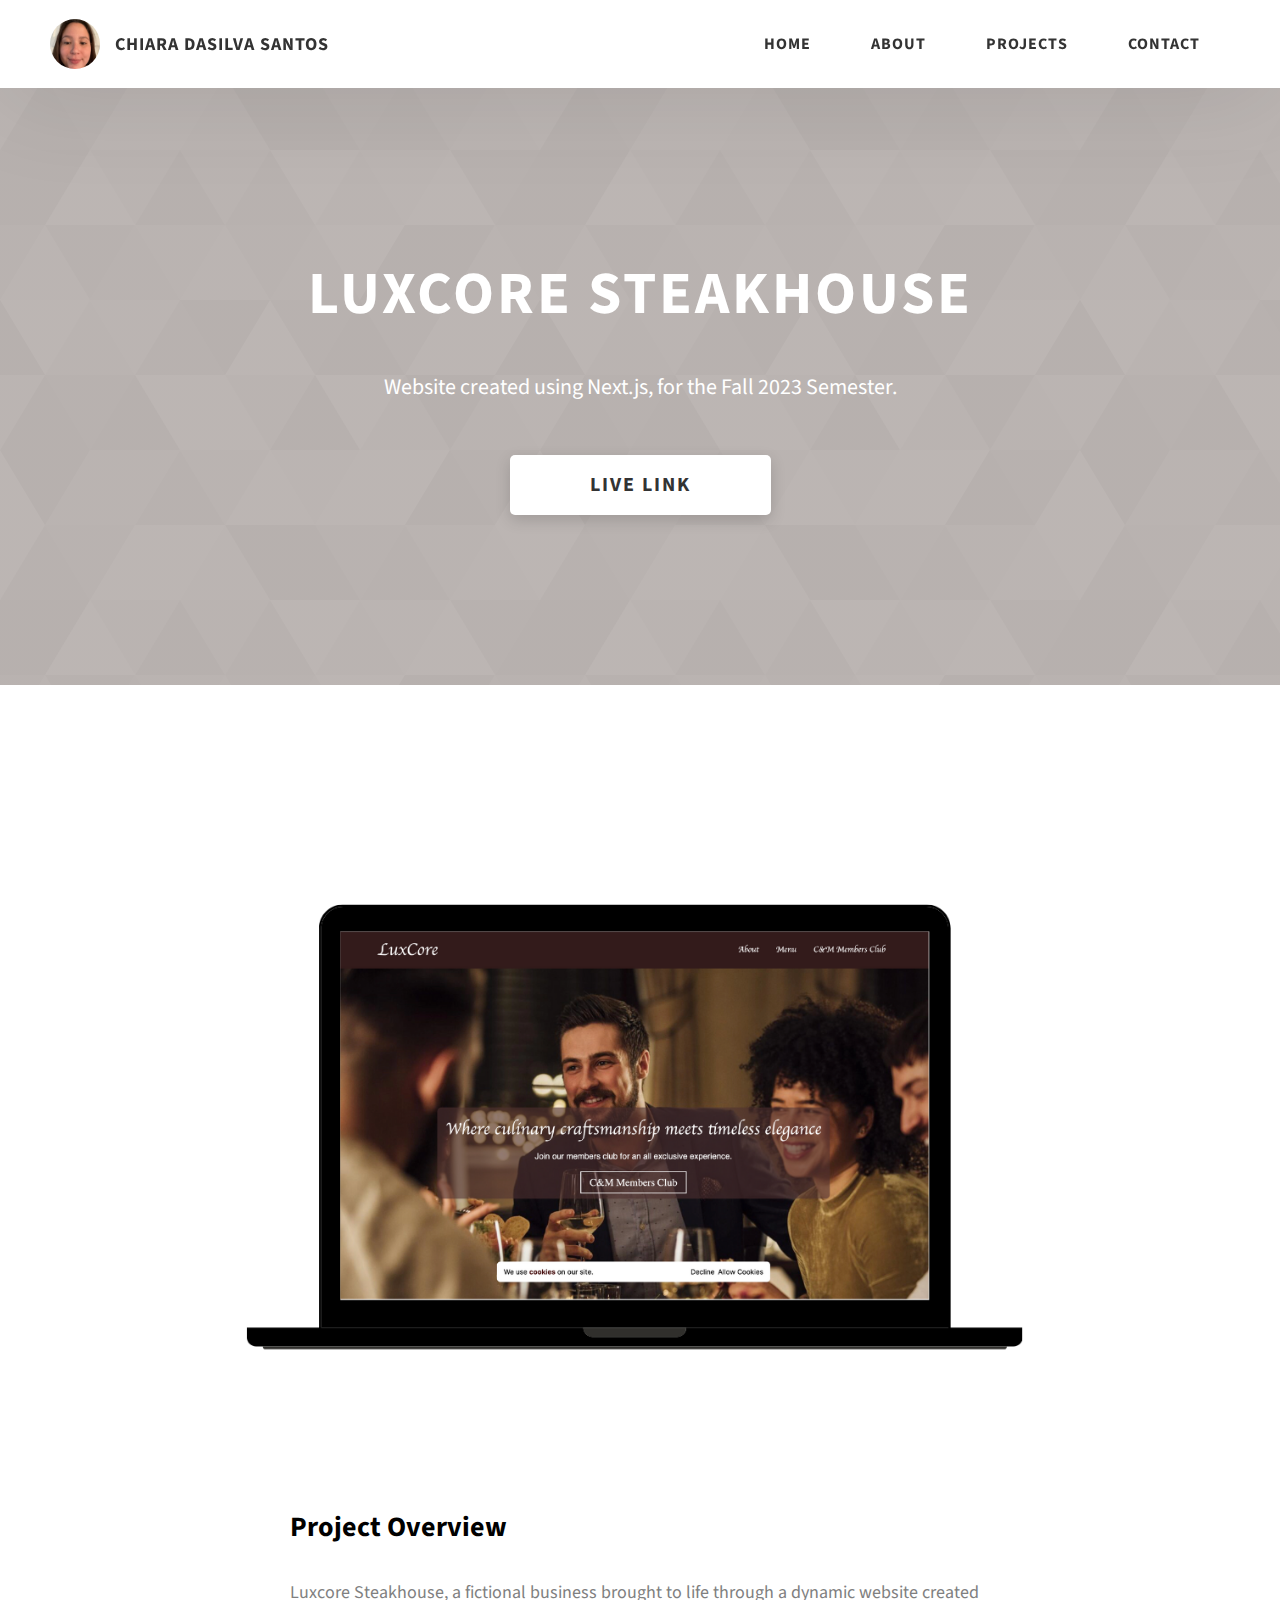
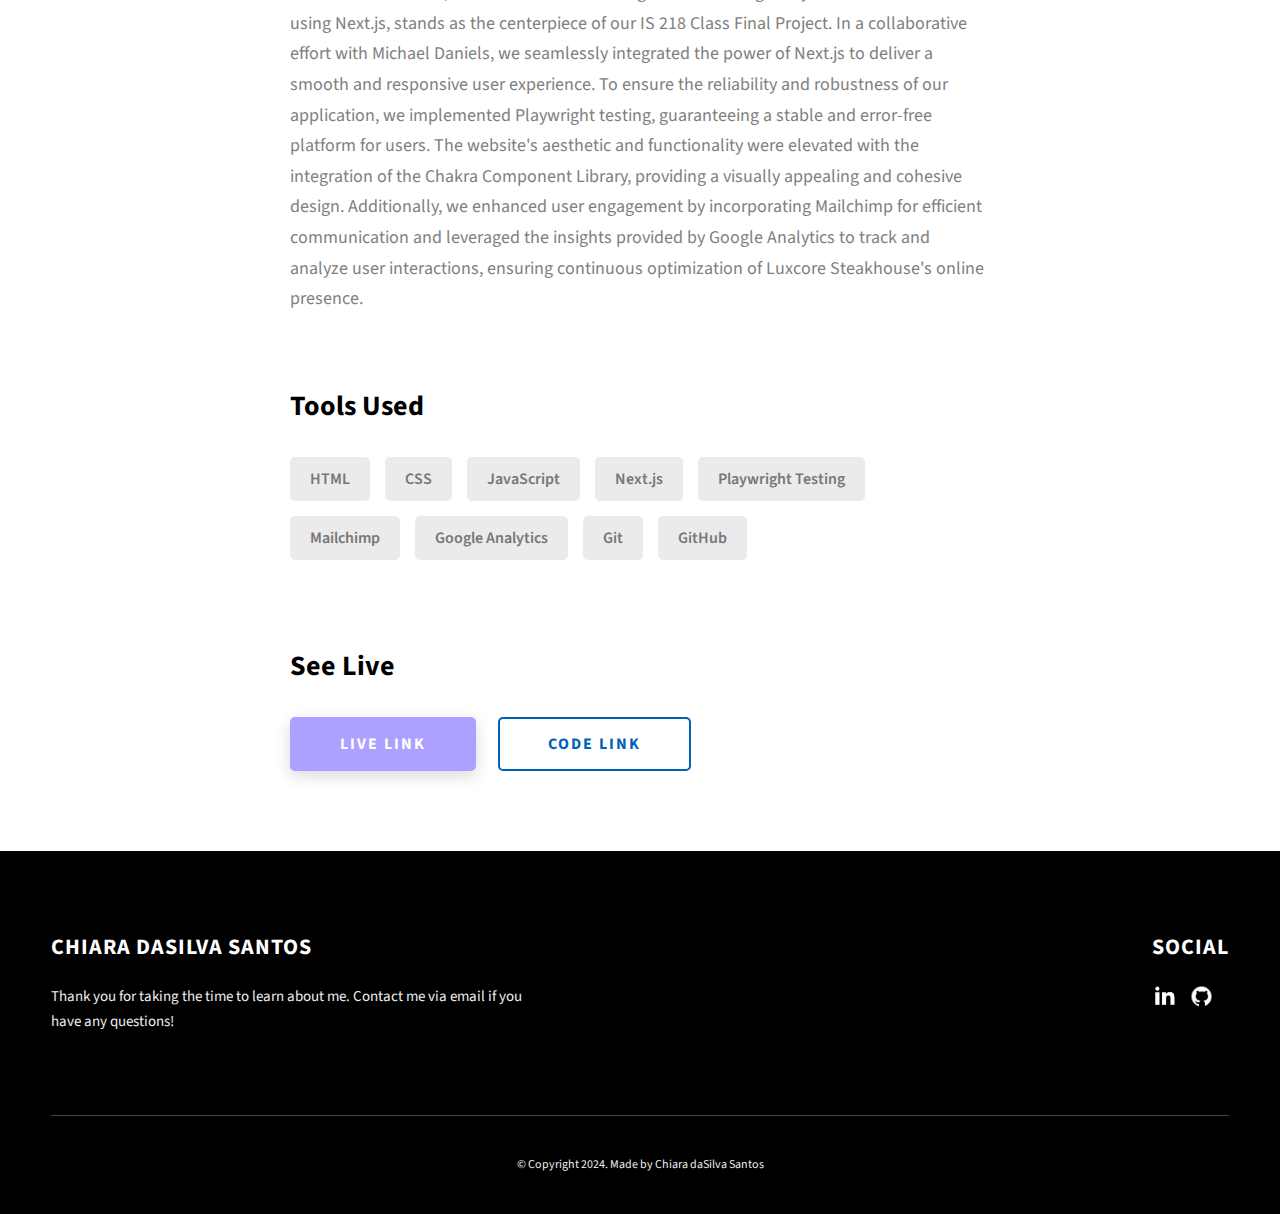
==== project-1.html @ 924123e9 "Add files via upload" ====
<!DOCTYPE html>
<html lang="en">
  <head>
    <meta charset="UTF-8" />
    <meta name="viewport" content="width=device-width, initial-scale=1.0" />
    <meta http-equiv="X-UA-Compatible" content="ie=edge" />
    <title>Case Study of Project 1</title>
    <meta name="description" content="Case study page of Project" />

    <link rel="stylesheet" href="css/style.css" />

    <link rel="preconnect" href="https://fonts.googleapis.com" />
    <link rel="preconnect" href="https://fonts.gstatic.com" crossorigin />
    <link
      href="https://fonts.googleapis.com/css2?family=Source+Sans+Pro:wght@400;600;700;900&display=swap"
      rel="stylesheet"
    />
  </head>
  <body>
    <header class="header">
      <div class="header__content">
        <div class="header__logo-container">
          <div class="header__logo-img-cont">
            <img
              src="./assets/jpeg/me.jpeg"
              alt="Chiara daSilva Santos image"
              class="header__logo-img"
            />
          </div>
          <span class="header__logo-sub">Chiara daSilva Santos</span>
        </div>
        <div class="header__main">
          <ul class="header__links">
            <li class="header__link-wrapper">
              <a href="./index.html" class="header__link"> Home </a>
            </li>
            <li class="header__link-wrapper">
              <a href="./index.html#about" class="header__link">About </a>
            </li>
            <li class="header__link-wrapper">
              <a href="./index.html#projects" class="header__link">
                Projects
              </a>
            </li>
            <li class="header__link-wrapper">
              <a href="./index.html#contact" class="header__link"> Contact </a>
            </li>
          </ul>
          <div class="header__main-ham-menu-cont">
            <img
              src="./assets/svg/ham-menu.svg"
              alt="hamburger menu"
              class="header__main-ham-menu"
            />
            <img
              src="./assets/svg/ham-menu-close.svg"
              alt="hamburger menu close"
              class="header__main-ham-menu-close d-none"
            />
          </div>
        </div>
      </div>
      <div class="header__sm-menu">
        <div class="header__sm-menu-content">
          <ul class="header__sm-menu-links">
            <li class="header__sm-menu-link">
              <a href="./index.html"> Home </a>
            </li>

            <li class="header__sm-menu-link">
              <a href="./index.html#about"> About </a>
            </li>

            <li class="header__sm-menu-link">
              <a href="./index.html#projects"> Projects </a>
            </li>

            <li class="header__sm-menu-link">
              <a href="./index.html#contact"> Contact </a>
            </li>
          </ul>
        </div>
      </div>
    </header>
    <section class="project-cs-hero">
      <div class="project-cs-hero__content">
        <h1 class="heading-primary">Luxcore Steakhouse</h1>
        <div class="project-cs-hero__info">
          <p class="text-primary">
            Website created using Next.js, for the Fall 2023 Semester. 
          </p>
        </div>
        <div class="project-cs-hero__cta">
          <a href="https://is218-group-project-bay.vercel.app/#contact-us" class="btn btn--bg" target="_blank">Live Link</a>
        </div>
      </div>
    </section>
    <section class="project-details">
      <div class="main-container">
        <div class="project-details__content">
          <div class="project-details__showcase-img-cont">
            <img
              src="./assets/png/1.png"
              alt="Project Image"
              class="project-details__showcase-img"
            />
          </div>
          <div class="project-details__content-main">
            <div class="project-details__desc">
              <h3 class="project-details__content-title">Project Overview</h3>
              <p class="project-details__desc-para">
                Luxcore Steakhouse, a fictional business brought to life through a dynamic website created using Next.js, stands as the centerpiece of our IS 218 Class Final Project. In a collaborative effort with Michael Daniels, we seamlessly integrated the power of Next.js to deliver a smooth and responsive user experience. To ensure the reliability and robustness of our application, we implemented Playwright testing, guaranteeing a stable and error-free platform for users. The website's aesthetic and functionality were elevated with the integration of the Chakra Component Library, providing a visually appealing and cohesive design. Additionally, we enhanced user engagement by incorporating Mailchimp for efficient communication and leveraged the insights provided by Google Analytics to track and analyze user interactions, ensuring continuous optimization of Luxcore Steakhouse's online presence.
              </p>
            </div>
            <div class="project-details__tools-used">
              <h3 class="project-details__content-title">Tools Used</h3>
              <div class="skills">
                <div class="skills__skill">HTML</div>
                <div class="skills__skill">CSS</div>
                <div class="skills__skill">JavaScript</div>
                <div class="skills__skill">Next.js</div>
                <div class="skills__skill">Playwright Testing</div>
                <div class="skills__skill">Mailchimp</div>
                <div class="skills__skill">Google Analytics</div>
                <div class="skills__skill">Git</div>
                <div class="skills__skill">GitHub</div>
              </div>
            </div>
            <div class="project-details__links">
              <h3 class="project-details__content-title">See Live</h3>
              <a
                href="https://is218-group-project-bay.vercel.app/#contact-us"
                class="btn btn--med btn--theme project-details__links-btn"
                target="_blank"
                >Live Link</a
              >
              <a
                href="https://github.com/cdasilvasantos/is218-group-project"
                class="btn btn--med btn--theme-inv project-details__links-btn"
                target="_blank"
                >Code Link</a
              >
            </div>
          </div>
        </div>
      </div>
    </section>
    <footer class="main-footer">
      <div class="main-container">
        <div class="main-footer__upper">
          <div class="main-footer__row main-footer__row-1">
            <h2 class="heading heading-sm main-footer__heading-sm">
              <span>Social</span>
            </h2>
            <div class="main-footer__social-cont">
              <a target="_blank" rel="noreferrer" href="www.linkedin.com/in/chiara-dasilva-santos-b01099230">
                <img
                  class="main-footer__icon"
                  src="./assets/png/linkedin-ico.png"
                  alt="icon"
                />
              </a>
              <a target="_blank" rel="noreferrer" href="https://github.com/cdasilvasantos">
                <img
                  class="main-footer__icon"
                  src="./assets/png/github-ico.png"
                  alt="icon"
                />
              </a>
            </div>
          </div>
          <div class="main-footer__row main-footer__row-2">
            <h4 class="heading heading-sm text-lt">Chiara daSilva Santos</h4>
            <p class="main-footer__short-desc">
              Thank you for taking the time to learn about me. Contact me via email if you have any questions!
            </p>
          </div>
        </div>

        <div class="main-footer__lower">
          &copy; Copyright 2024. Made by
            Chiara daSilva Santos
        </div>
      </div>
    </footer>
    <script src="./index.js"></script>
  </body>
</html>
---- css/style.css ----
/*
0 - 600px:      Phone
600 - 900px:    Tablet portrait
900 - 1200px:   Tablet landscape
[1200 - 1800] is where our normal styles apply
1800px + :      Big desktop
$breakpoint arguement choices:
- phone
- tab-port
- tab-land
- big-desktop

Inside media queries 1em is always 16px i.e 1em = 16px at every screen size only inside media queries
*/
*,
*::after,
*::before {
  margin: 0;
  padding: 0;
  box-sizing: inherit;
  font-family: inherit; }

html {
  font-size: 62.5%;
  scroll-behavior: smooth; }
  @media only screen and (max-width: 75em) {
    html {
      font-size: 59%; } }
  @media only screen and (max-width: 56.25em) {
    html {
      font-size: 56%; } }
  @media only screen and (min-width: 112.5em) {
    html {
      font-size: 65%; } }

body {
  box-sizing: border-box;
  position: relative;
  line-height: 1.5;
  font-family: sans-serif;
  overflow-x: hidden;
  overflow-y: scroll;
  font-family: 'Source Sans Pro', sans-serif; }

a {
  text-decoration: none;
  color: inherit; }

li {
  list-style: none; }

input:focus,
button:focus,
a:focus,
textarea:focus {
  outline: none; }

button {
  border: none;
  cursor: pointer; }

textarea {
  resize: none; }

.heading-primary {
  font-size: 6rem;
  text-transform: uppercase;
  letter-spacing: 3px;
  text-align: center; }
  @media only screen and (max-width: 37.5em) {
    .heading-primary {
      font-size: 4.5rem; } }

.heading-sec__mb-bg {
  margin-bottom: 11rem; }
  @media only screen and (max-width: 56.25em) {
    .heading-sec__mb-bg {
      margin-bottom: 8rem; } }

.heading-sec__mb-med {
  margin-bottom: 9rem; }
  @media only screen and (max-width: 56.25em) {
    .heading-sec__mb-med {
      margin-bottom: 8rem; } }

.heading-sec__main {
  display: block;
  font-size: 4rem;
  text-transform: uppercase;
  letter-spacing: 1px;
  letter-spacing: 3px;
  text-align: center;
  margin-bottom: 3.5rem;
  position: relative; }
  .heading-sec__main--lt {
    color: #fff; }
    .heading-sec__main--lt::after {
      content: '';
      background: #fff !important; }
  .heading-sec__main::after {
    content: '';
    position: absolute;
    top: calc(100% + 1.5rem);
    height: 5px;
    width: 3rem;
    background: #ada1ff;
    left: 50%;
    transform: translateX(-50%);
    border-radius: 5px; }
    @media only screen and (max-width: 37.5em) {
      .heading-sec__main::after {
        top: calc(100% + 1.2rem); } }

.heading-sec__sub {
  display: block;
  text-align: center;
  color: #777;
  font-size: 1.5rem;
  font-weight: 500;
  max-width: 80rem;
  margin: auto;
  line-height: 1.6; }
  @media only screen and (max-width: 37.5em) {
    .heading-sec__sub {
      font-size: 1.8rem; } }
  .heading-sec__sub--lt {
    color: #eee; }

.heading-sm {
  font-size: 2.2rem;
  text-transform: uppercase;
  letter-spacing: 1px; }

.main-container {
  max-width: 120rem;
  margin: auto;
  width: 92%; }

.btn {
  background: #fff;
  color: #333;
  text-transform: uppercase;
  letter-spacing: 2px;
  display: inline-block;
  font-weight: 700;
  border-radius: 5px;
  box-shadow: 0 5px 15px 0 rgba(0, 0, 0, 0.15);
  transition: transform .3s; }
  .btn:hover {
    transform: translateY(-3px); }
  .btn--bg {
    padding: 1.5rem 8rem;
    font-size: 2rem; }
  .btn--med {
    padding: 1.5rem 5rem;
    font-size: 1.6rem; }
  .btn--theme {
    background: #ada1ff;
    color: #fff; }
  .btn--theme-inv {
    color: #0062b9;
    background: #fff;
    border: 2px solid #0062b9;
    box-shadow: none;
    padding: calc(1.5rem - 2px) calc(5rem - 2px); }

.sec-pad {
  padding: 12rem 0; }
  @media only screen and (max-width: 56.25em) {
    .sec-pad {
      padding: 8rem 0; } }

.text-primary {
  color: #fff;
  font-size: 2.2rem;
  text-align: center;
  width: 100%;
  line-height: 1.6; }
  @media only screen and (max-width: 37.5em) {
    .text-primary {
      font-size: 2rem; } }

.d-none {
  display: none; }

.home-hero {
  color: #fff;
  background: linear-gradient(to right, rgba(147, 116, 232, 0.8), rgba(147, 116, 232, 0.8)), url(../../assets/svg/common-bg.svg);
  background-position: center;
  height: 100vh;
  min-height: 80rem;
  max-height: 120rem;
  position: relative; }
  @media only screen and (max-width: 37.5em) {
    .home-hero {
      height: unset;
      min-height: unset; } }
  .home-hero__socials {
    position: absolute;
    top: 50%;
    border: 2px solid #eee;
    border-left: 2px solid #eee;
    transform: translateY(-50%); }
    @media only screen and (max-width: 56.25em) {
      .home-hero__socials {
        display: none; } }
  .home-hero__mouse-scroll-cont {
    position: absolute;
    bottom: 3%;
    left: 50%;
    transform: translateX(-50%); }
    @media only screen and (max-width: 37.5em) {
      .home-hero__mouse-scroll-cont {
        display: none; } }
  .home-hero__social {
    width: 5rem; }
  .home-hero__social-icon-link {
    width: 100%;
    display: block;
    padding: 1.2rem;
    border-bottom: 2px solid #eee;
    transition: background .3s; }
    .home-hero__social-icon-link:hover {
      background: rgba(255, 255, 255, 0.1); }
    .home-hero__social-icon-link--bd-none {
      border-bottom: 0; }
  .home-hero__social-icon {
    width: 100%; }
  .home-hero__content {
    position: absolute;
    top: 50%;
    left: 50%;
    transform: translate(-50%, -50%);
    max-width: 90rem;
    width: 92%; }
    @media only screen and (max-width: 37.5em) {
      .home-hero__content {
        padding: 19rem 0 13rem 0;
        margin: auto;
        position: static;
        transform: translate(0, 0); } }
  .home-hero__info {
    margin: 3rem auto 0 auto;
    max-width: 80rem; }
  .home-hero__cta {
    margin-top: 5rem;
    text-align: center; }

.about {
  background: #fafafa; }
  .about__content {
    display: grid;
    grid-template-columns: 1fr 1fr;
    grid-gap: 10rem; }
    @media only screen and (max-width: 56.25em) {
      .about__content {
        grid-template-columns: 1fr;
        grid-gap: 8rem; } }
    .about__content-title {
      font-weight: 700;
      font-size: 2.8rem;
      margin-bottom: 3rem; }
      @media only screen and (max-width: 37.5em) {
        .about__content-title {
          font-size: 2.4rem; } }
    .about__content-details-para {
      font-size: 1.8rem;
      color: grey;
      max-width: 60rem;
      line-height: 1.7;
      margin-bottom: 1rem; }
      .about__content-details-para--hl {
        font-weight: 700;
        margin: 0 3px; }
      .about__content-details-para:last-child {
        margin-bottom: 4rem; }

.projects__row {
  display: grid;
  grid-template-columns: 1.5fr 1fr;
  grid-gap: 5rem;
  margin-bottom: 11rem; }
  @media only screen and (max-width: 56.25em) {
    .projects__row {
      grid-template-columns: 1fr;
      grid-gap: 2rem;
      margin-bottom: 8rem; } }
  @media only screen and (max-width: 56.25em) {
    .projects__row {
      text-align: center; } }
  .projects__row:last-child {
    margin-bottom: 0; }
  .projects__row-img-cont {
    overflow: hidden; }
  .projects__row-img {
    width: 100%;
    display: block;
    object-fit: cover; }
  .projects__row-content {
    padding: 2rem 0;
    display: flex;
    justify-content: center;
    flex-direction: column;
    align-items: flex-start; }
    @media only screen and (max-width: 56.25em) {
      .projects__row-content {
        align-items: center; } }
    .projects__row-content-title {
      font-weight: 700;
      font-size: 2.8rem;
      margin-bottom: 2rem; }
      @media only screen and (max-width: 37.5em) {
        .projects__row-content-title {
          font-size: 2.4rem; } }
    .projects__row-content-desc {
      font-size: 1.8rem;
      color: grey;
      max-width: 60rem;
      line-height: 1.7;
      margin-bottom: 3rem; }
      @media only screen and (max-width: 37.5em) {
        .projects__row-content-desc {
          font-size: 1.7rem; } }


.project-cs-hero {
  color: #fff;
  background: linear-gradient(to right, rgba(171, 163, 160, 0.8), rgba(171, 163, 160, 0.8)), url(../../assets/svg/common-bg.svg);
  background-size: cover;
  background-position: center;
  position: relative; }
  @media only screen and (max-width: 37.5em) {
    .project-cs-hero {
      height: unset;
      min-height: unset; } }
  .project-cs-hero__content {
    padding: 25rem 0 17rem 0;
    max-width: 90rem;
    width: 92%;
    margin: auto; }
    @media only screen and (max-width: 37.5em) {
      .project-cs-hero__content {
        padding: 19rem 0 13rem 0;
        margin: auto;
        position: static;
        transform: translate(0, 0); } }
  .project-cs-hero__info {
    margin: 3rem auto 0 auto;
    max-width: 80rem; }
  .project-cs-hero__cta {
    margin-top: 5rem;
    text-align: center; }

.project-details__content {
  padding: 8rem 0;
  max-width: 90rem;
  margin: auto; }
  .project-details__content-title {
    font-weight: 700;
    font-size: 2.8rem;
    margin-bottom: 3rem; }
    @media only screen and (max-width: 37.5em) {
      .project-details__content-title {
        font-size: 2.4rem; } }

.project-details__showcase-img-cont {
  width: 100%;
  margin-bottom: 6rem; }

.project-details__showcase-img {
  width: 100%; }

.project-details__content-main {
  width: 100%;
  max-width: 70rem;
  margin: auto; }

.project-details__desc {
  margin: 0 0 7rem 0; }
  .project-details__desc-para {
    font-size: 1.8rem;
    line-height: 1.7;
    color: grey;
    margin-bottom: 2rem; }

.project-details__tools-used {
  margin: 0 0 7rem 0; }
  .project-details__tools-used-list {
    display: flex;
    flex-wrap: wrap; }
  .project-details__tools-used-item {
    padding: 1rem 2rem;
    margin-bottom: 1.5rem;
    margin-right: 1.5rem;
    font-size: 1.6rem;
    background: rgba(153, 153, 153, 0.2);
    border-radius: 5px;
    font-weight: 600;
    color: #777; }

.project-details__links {
  margin: 0 0; }
  .project-details__links-btn {
    margin-right: 2rem; }
    @media only screen and (max-width: 37.5em) {
      .project-details__links-btn {
        margin-right: 0;
        width: 70%;
        margin-bottom: 2rem;
        text-align: center; } }
    .project-details__links-btn:last-child {
      margin: 0; }
      @media only screen and (max-width: 37.5em) {
        .project-details__links-btn:last-child {
          margin: 0; } }

.header {
  position: fixed;
  width: 100%;
  z-index: 1000;
  background: #000;
  background: #fff;
  box-shadow: 0 10px 100px rgba(0, 0, 0, 0.1); }
  .header__content {
    display: flex;
    align-items: center;
    justify-content: space-between;
    padding: 1rem 5rem; }
    @media only screen and (max-width: 56.25em) {
      .header__content {
        padding: 0 2rem; } }
  .header__logo-container {
    display: flex;
    align-items: center;
    cursor: pointer;
    color: #333;
    transition: color .3s; }
    .header__logo-container:hover {
      color: #0062b9; }
  .header__logo-img-cont {
    width: 5rem;
    height: 5rem;
    border-radius: 50px;
    overflow: hidden;
    margin-right: 1.5rem;
    background: #0062b9; }
    @media only screen and (max-width: 56.25em) {
      .header__logo-img-cont {
        width: 4.5rem;
        height: 4.5rem;
        margin-right: 1.2rem; } }
  .header__logo-img {
    width: 100%;
    height: 100%;
    object-fit: cover;
    object-position: center;
    display: block; }
  .header__logo-sub {
    font-size: 1.8rem;
    text-transform: uppercase;
    font-weight: 700;
    letter-spacing: 1px; }
  .header__links {
    display: flex; }
    @media only screen and (max-width: 37.5em) {
      .header__links {
        display: none; } }
  .header__link {
    padding: 2.2rem 3rem;
    display: inline-block;
    font-size: 1.6rem;
    color: #333;
    text-transform: uppercase;
    letter-spacing: 1px;
    font-weight: 700;
    transition: color .3s; }
    .header__link:hover {
      color: #0062b9; }
    @media only screen and (max-width: 56.25em) {
      .header__link {
        padding: 3rem 1.8rem;
        font-size: 1.5rem; } }
  .header__main-ham-menu-cont {
    display: none;
    width: 3rem;
    padding: 2.2rem 0; }
    @media only screen and (max-width: 37.5em) {
      .header__main-ham-menu-cont {
        display: block; } }
  .header__main-ham-menu {
    width: 100%; }
  .header__main-ham-menu-close {
    width: 100%; }
  .header__sm-menu {
    background: #fff;
    position: absolute;
    width: 100%;
    top: 100%;
    visibility: hidden;
    opacity: 0;
    transition: all .3s;
    box-shadow: 0px 5px 5px 0px rgba(0, 0, 0, 0.1);
    -webkit-box-shadow: 0px 5px 5px 0px rgba(0, 0, 0, 0.1);
    -moz-box-shadow: 0px 5px 5px 0px rgba(0, 0, 0, 0.1); }
    .header__sm-menu--active {
      visibility: hidden;
      opacity: 0; }
      @media only screen and (max-width: 37.5em) {
        .header__sm-menu--active {
          visibility: visible;
          opacity: 1; } }
  .header__sm-menu-link a {
    display: block;
    text-decoration: none;
    padding: 2.5rem 3rem;
    font-size: 1.6rem;
    color: #333;
    text-align: right;
    border-bottom: 1px solid #eee;
    font-weight: 700;
    text-transform: uppercase;
    letter-spacing: 2px;
    transition: color .3s; }
    .header__sm-menu-link a:hover {
      color: #0062b9; }
  .header__sm-menu-link:first-child a {
    border-top: 1px solid #eee; }
  .header__sm-menu-link-last {
    border-bottom: 0; }

.main-footer {
  background: #000;
  color: #fff; }
  .main-footer__upper {
    display: flex;
    justify-content: space-between;
    padding: 8rem 0; }
    @media only screen and (max-width: 56.25em) {
      .main-footer__upper {
        padding: 6rem 0; } }
    @media only screen and (max-width: 37.5em) {
      .main-footer__upper {
        display: block; } }
  .main-footer__row-1 {
    order: 2; }
    @media only screen and (max-width: 56.25em) {
      .main-footer__row-1 {
        margin-bottom: 5rem; } }
  .main-footer__row-2 {
    width: 40%;
    order: 1;
    max-width: 50rem; }
    @media only screen and (max-width: 56.25em) {
      .main-footer__row-2 {
        width: 100%; } }
  .main-footer__short-desc {
    margin-top: 2rem;
    color: #eee;
    font-size: 1.5rem;
    line-height: 1.7; }
  .main-footer__social-cont {
    margin-top: 2rem; }
  .main-footer__icon {
    margin-right: 1rem;
    width: 2.5rem; }
    .main-footer__icon--mr-none {
      margin-right: 0; }
  .main-footer__lower {
    padding: 4rem 0;
    border-top: 1px solid #444;
    color: #eee;
    font-size: 1.2rem;
    text-align: left;
    text-align: center; }
    .main-footer__lower a {
      text-decoration: underline;
      font-weight: bold;
      margin-left: 2px; }
    @media only screen and (max-width: 56.25em) {
      .main-footer__lower {
        padding: 3.5rem 0; } }

.skills {
  display: flex;
  flex-wrap: wrap; }
  .skills__skill {
    padding: 1rem 2rem;
    margin-bottom: 1.5rem;
    margin-right: 1.5rem;
    font-size: 1.6rem;
    background: rgba(153, 153, 153, 0.2);
    border-radius: 5px;
    font-weight: 600;
    color: #777; }

.mouse {
  width: 25px;
  height: 40px;
  border: 2px solid #eee;
  border-radius: 60px;
  position: relative;
  overflow: hidden; }
  .mouse::before {
    content: '';
    width: 5px;
    height: 5px;
    position: absolute;
    top: 7px;
    left: 50%;
    transform: translateX(-50%);
    background-color: #eee;
    border-radius: 50%;
    opacity: 1;
    animation: wheel 1.3s infinite;
    -webkit-animation: wheel 1.3s infinite; }

@keyframes wheel {
  to {
    opacity: 0;
    top: 27px; } }

@-webkit-keyframes wheel {
  to {
    opacity: 0;
    top: 27px; } }
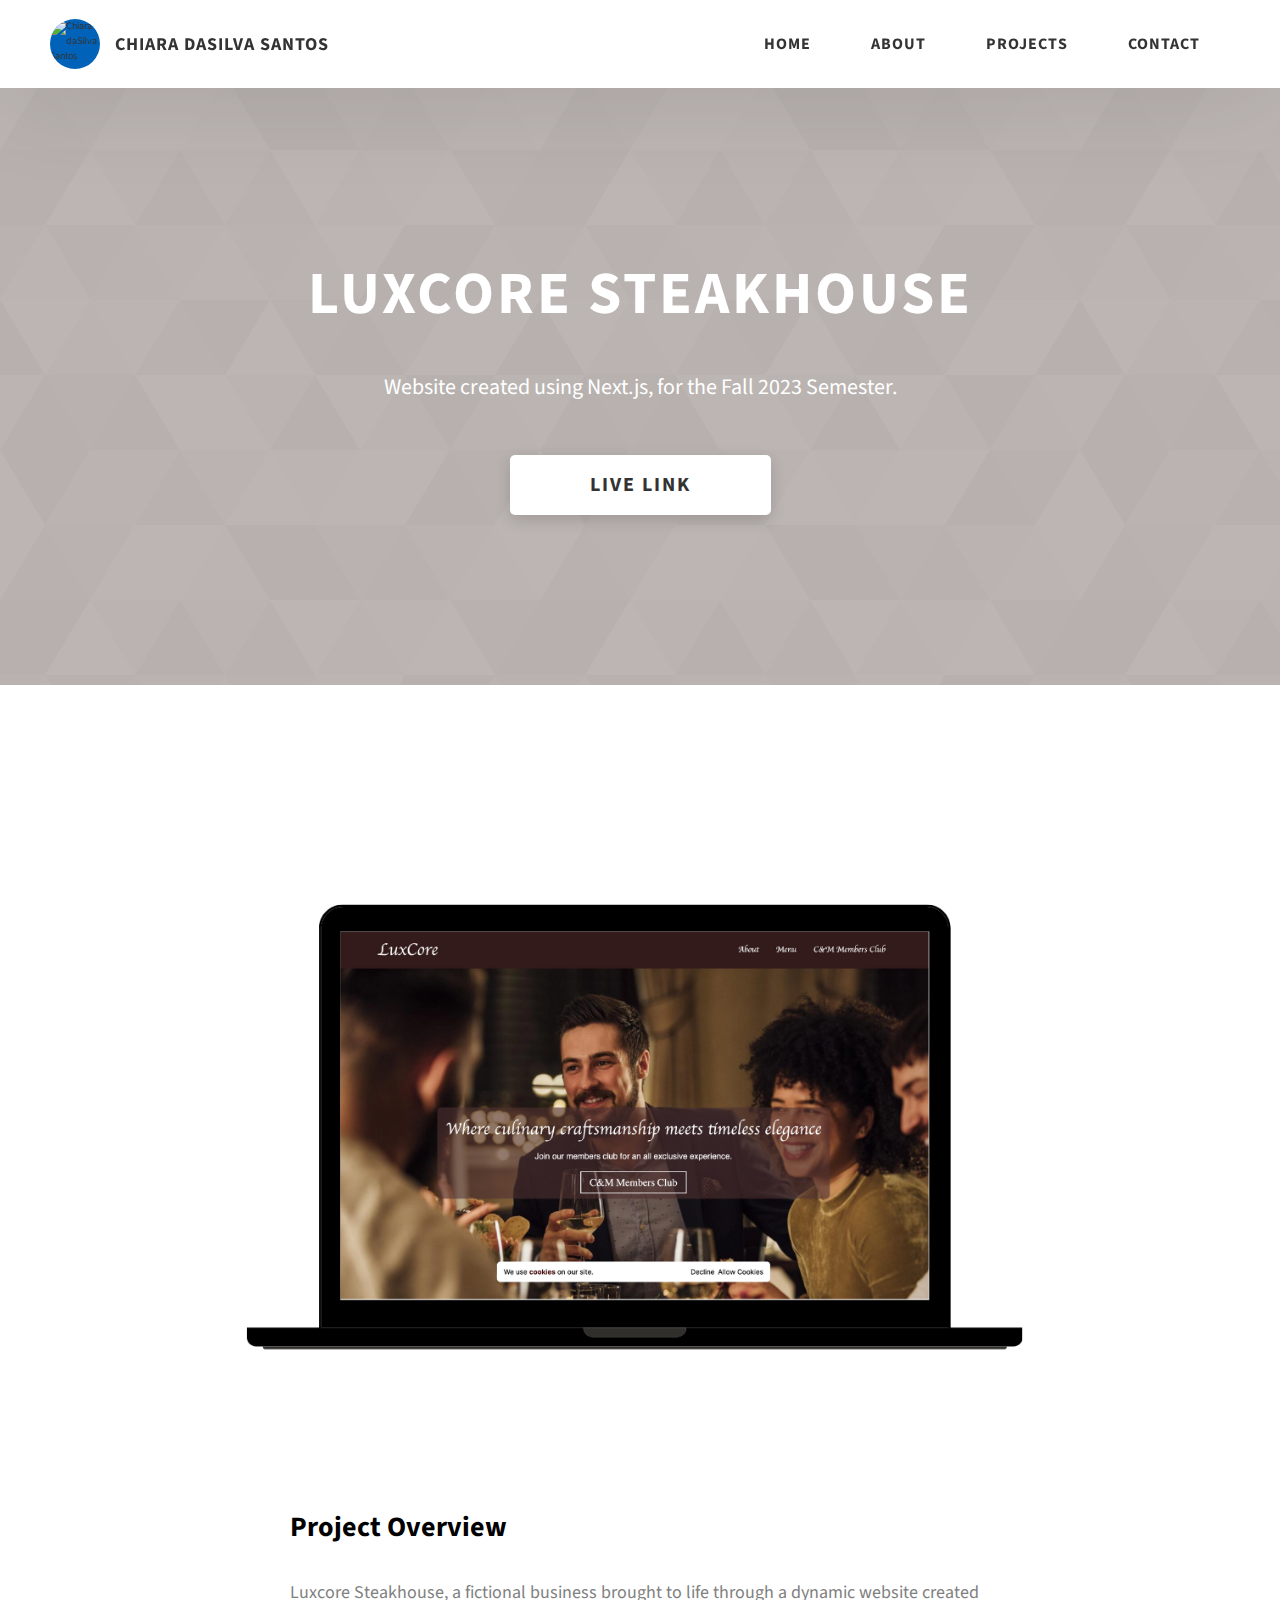
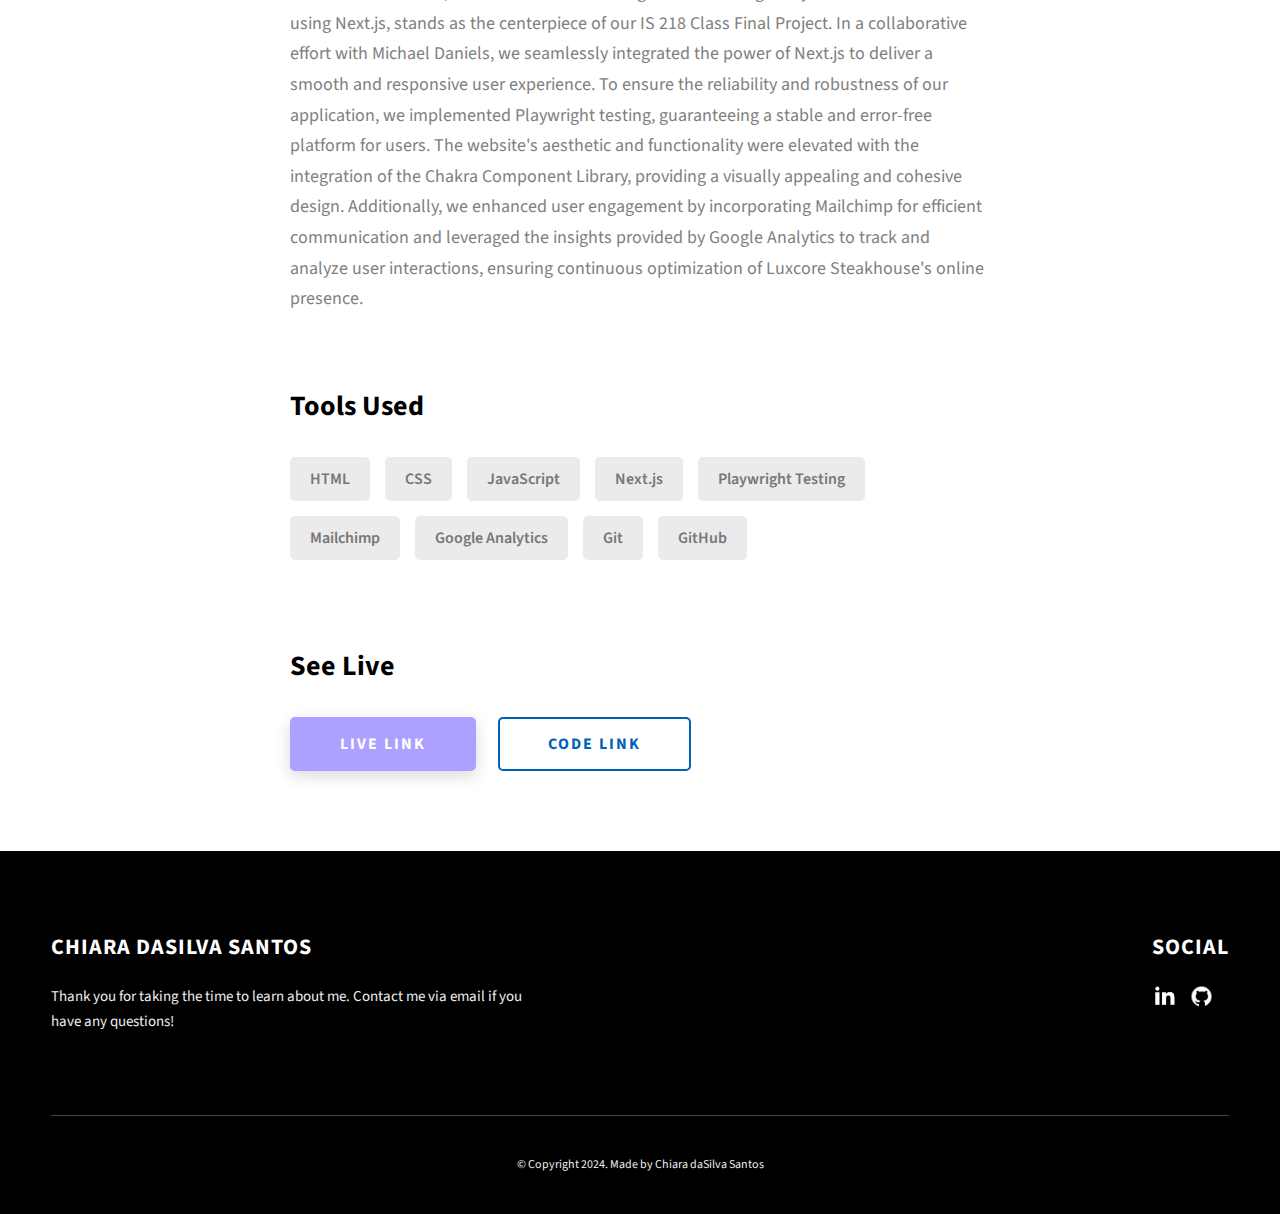
==== commit 04498733: "added a new profile pic" ====
--- a/project-1.html
+++ b/project-1.html
@@ -22,7 +22,7 @@
         <div class="header__logo-container">
           <div class="header__logo-img-cont">
             <img
-              src="./assets/jpeg/me.jpeg"
+              src="./assets/jpeg/portfolio-pic.JPG"
               alt="Chiara daSilva Santos image"
               class="header__logo-img"
             />
@@ -153,7 +153,7 @@
               <span>Social</span>
             </h2>
             <div class="main-footer__social-cont">
-              <a target="_blank" rel="noreferrer" href="www.linkedin.com/in/chiara-dasilva-santos-b01099230">
+              <a target="_blank" rel="noreferrer" href="https://www.linkedin.com/in/chiara-dasilva-santos-b01099230">
                 <img
                   class="main-footer__icon"
                   src="./assets/png/linkedin-ico.png"
